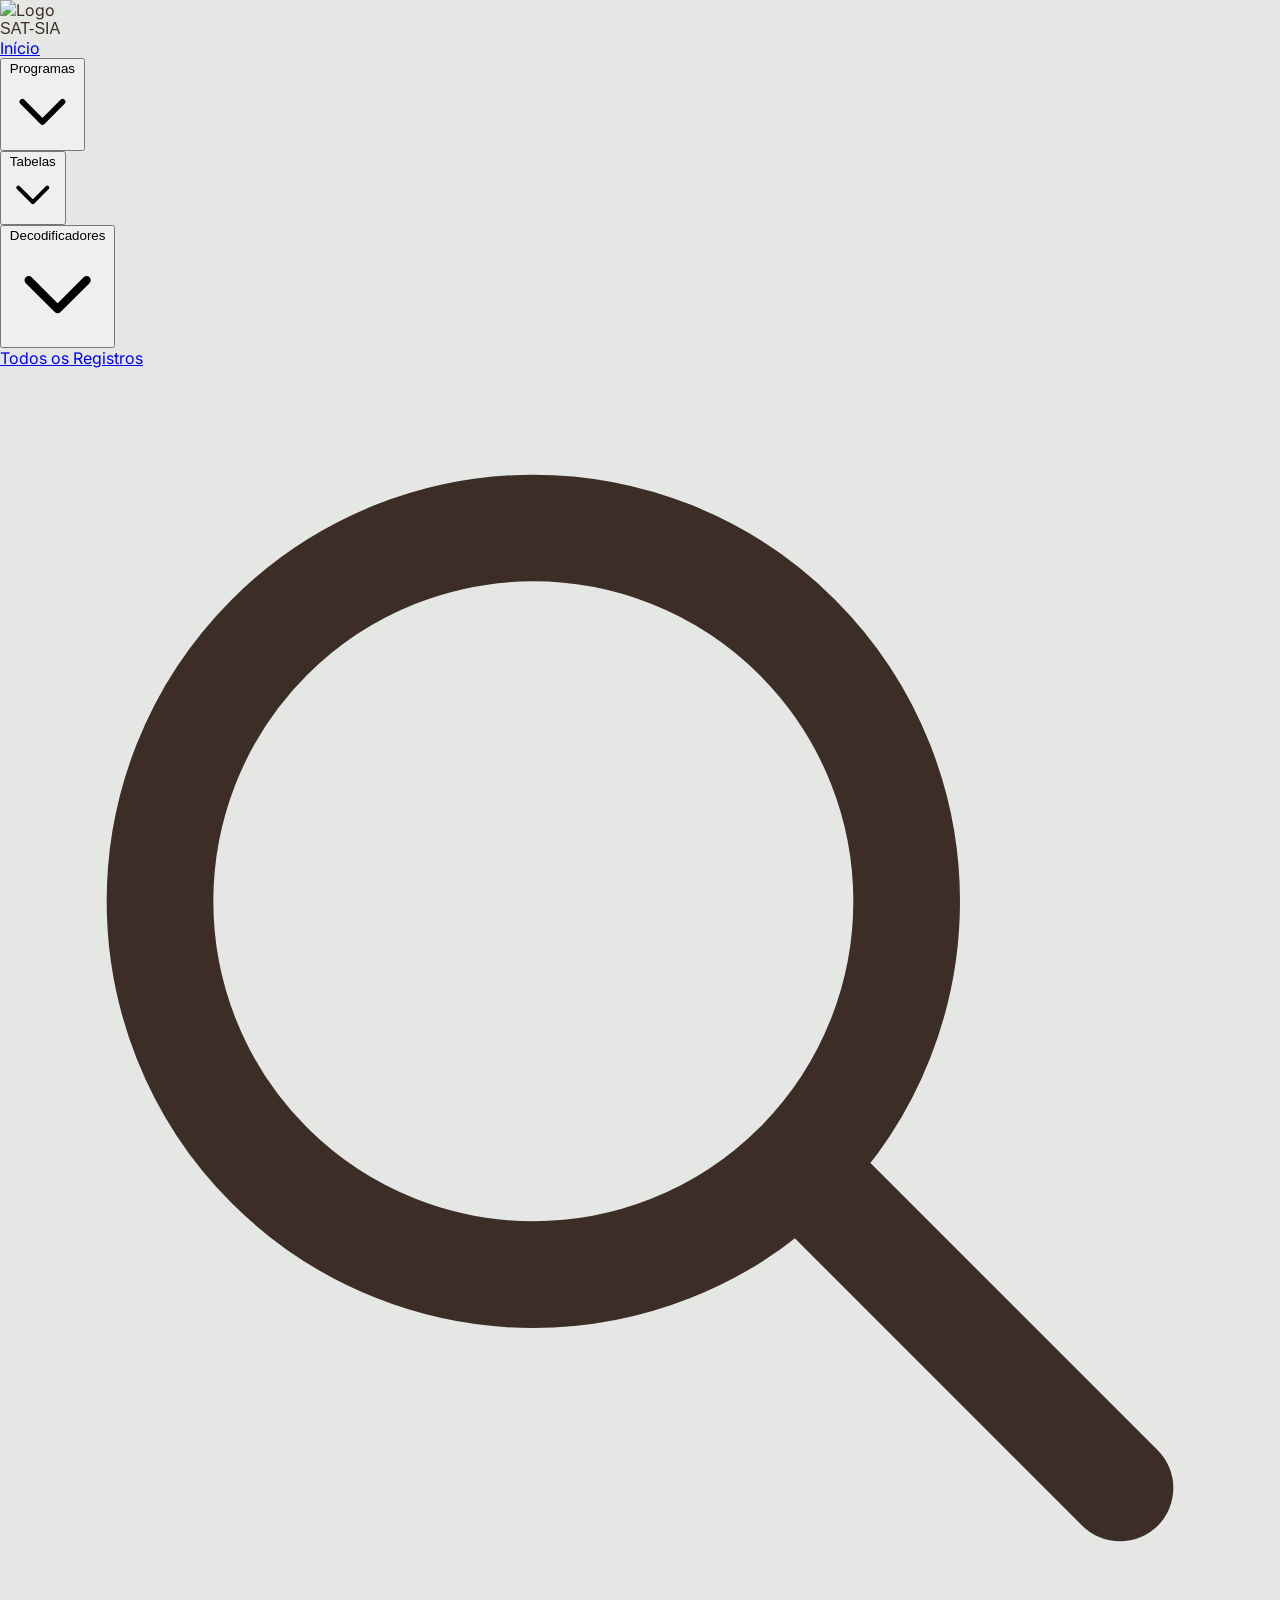
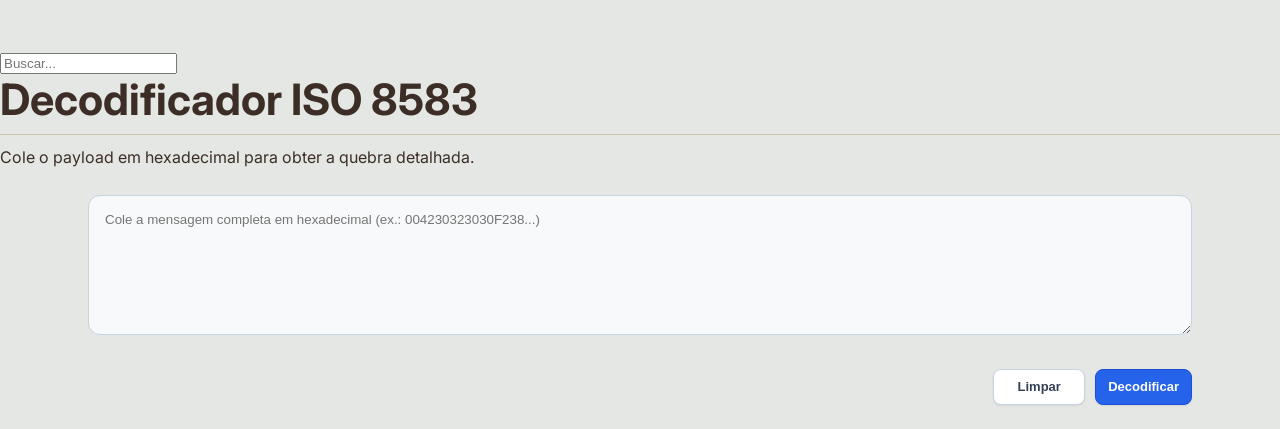
==== decodificadores.html @ ccd4087e "commit inicial" ====
﻿
<!DOCTYPE html>
<html lang="pt-BR">
<head>
    <meta charset="UTF-8">
    <meta name="viewport" content="width=device-width, initial-scale=1.0">
    <title>SAT-SIA | Plataforma Técnica de Meios de Pagamento</title>
    <script src="https://cdn.tailwindcss.com"></script>
    <script src="https://cdnjs.cloudflare.com/ajax/libs/animejs/3.2.1/anime.min.js"></script>
    <link href="https://fonts.googleapis.com/css2?family=Playfair+Display:wght@400;600;700&family=Inter:wght@300;400;500;600&family=JetBrains+Mono:wght@400;500&display=swap" rel="stylesheet">
    <link rel="stylesheet" href="css/base.css">
    <link rel="stylesheet" href="css/components.css">
    <link rel="stylesheet" href="css/iso-decoder.css">
</head>
<body class="decoders-page" data-page="decodificadores">
    <div id="site-header"></div>

    <!-- Header -->
    <section class="praticas-hero pt-20 pb-8 bg-gradient-to-br from-bege to-white">
        <div class="max-w-6xl mx-auto px-6">
            <h1 id="decoder-title" class="font-Sohne text-3xl md:text-4xl font-bold text-marrom mb-4 fade-in">
                Decodificadores de Mensagem
            </h1>
            <p id="decoder-desc" class="text-base md:text-lg text-marrom/80 fade-in">
                Use os módulos ISO 8583 e Antifraude para análise operacional e investigação técnica.
            </p>
        </div>
    </section>

    <!-- ISO Decoder Panel -->
    <section class="iso-panel" data-tool-panel="iso">
        <div class="iso-content">
            <textarea class="hex-input textarea"
                placeholder="Cole a mensagem completa em hexadecimal (ex.: 004230323030F238...)"></textarea>
            <button class="btn clear-btn">Limpar</button>
            <button class="btn decode-btn">Decodificar</button>
        </div>
        
        <!-- tudo que o core ja preenche -->
        <div class="results hidden">
            <!-- MTI -->
            <div class="mti">
                <span class="label">Mensagem:</span>
                <span class="value"></span>
                <span class="label" style="margin-left:15px;">Bandeira:</span>
                <span class="network-value highlight"></span>
                <span class="label" style="margin-left:15px;">Bitmap:</span>
                <span class="bitmap-mode-value highlight"></span>
            </div>

            <!-- Bitmaps -->
            <div class="grid md:grid-cols-2 gap-4 mb-6">
                <div class="bitmap-container">
                    <div class="primary-bitmap">
                        <span class="w-2 h-2 rounded-full bg-verde"></span>
                        Bitmap Primario (64 bits)
                    </div>
                </div>
                <div class="bitmap-container">
                    <div class="secondary-bitmap">
                        <span class="w-2 h-2 rounded-full bg-terra"></span>
                        Bitmap Secundario (64 bits)
                    </div>
                </div>
            </div>

            <!-- Data Elements -->
            <div class="mt-6">
                <div class="overflow-x-auto">
                    <table class="de-table tbody">
                        <colgroup>
                            <col class="col-field-c">
                            <col class="col-attr-c">
                            <col class="col-value-c">
                        </colgroup>
                        <thead>
                            <tr>
                                <th class="col-field-h">Campo</th>
                                <th class="col-attr-h">Atributo</th>
                                <th class="col-value-h">Conteudo</th>
                            </tr>
                        </thead>
                        <tbody></tbody>
                    </table>
                </div>
            </div>

            <!-- Detail Containers -->
            <div class="detail-containers mt-6"></div>
        </div>

    </section>
    <section class="iso-panel hidden" data-tool-panel="antifraude">
        <div class="iso-content antifraud-content">
            <textarea id="hexInput" class="hex-input textarea"
                placeholder="Cole aqui a mensagem completa em texto..."></textarea>
            <button class="btn clear-btn" data-af-clear>Limpar</button>
            <button class="btn decode-btn" data-af-decode>Decodificar</button>
        </div>
        <div id="result" class="antifraud-result"></div>
    </section>
    <button type="button" class="back-to-top" data-back-to-top aria-label="Voltar ao topo">
        <svg fill="none" class="w-6 h-6" stroke="currentColor" stroke-width="2" viewBox="0 0 24 24">
            <path stroke-linecap="round" stroke-linejoin="round" d="M5 10l7-7m0 0l7 7m-7-7v18"></path>
        </svg>
    </button>
    <script src="js/ui/header.js?v=20260306z"></script>
    <script src="js/core/antifraud-decoder-core.js"></script>
    <!-- Scripts das ferramentas -->
    <script type="module" src="js/core/iso-decoder.js"></script>
    <script type="module" src="js/ui/render.js"></script>
    <script type="module" src="js/pages/decodificadores.js"></script>

</body>
</html>
---- css/base.css ----
﻿/* =========================
   DESIGN TOKENS
   =========================*/
:root {
    --terra: #C4A484;
    --verde: #8BA888;
    --ice: #e4e7e4;
    --marrom: #3C2E26;

    --font-base: 'Inter', sans-serif;
    --font-mono: 'JetBrains Mono', monospace;
    --font-Sohne: "Sohne", sans-serif;
    --font-apple: "SF Pro", "Helvetica Neue", sans-serif;

    --space-xxs: 4px;
    --space-xs: 8px;
    --space-sm: 16px;
    --space-md: 24px;
    --space-lg: 32px;

    --radius-sm: 6px;
    --radius-md: 12px;
    --radius-lg: 16px;

    --transition: all 0.3s ease;
}

/* =========================
   BASE
   ========================= */
* {
    box-sizing: border-box;
}

body {
    font-family: var(--font-base);
    background: linear-gradient(135deg, var(--ice), #e4e7e4);
    margin: 0;
    padding: var(--space-lg);
    color: var(--marrom);
}

.font-mono {
    font-family: var(--font-mono);
}

.font-Sohne {
    font-family: var(--font-Sohne);
}

.hidden {
    display: none;
}

.label {
    font-size: 14px;
    font-weight: 600;
    color: var(--marrom);
    opacity: 0.85;
    letter-spacing: 0.04em;
    text-transform: uppercase;
}
---- css/components.css ----
﻿/* =========================
   BUTTONS
   ========================= */
.btn {
    padding: var(--space-xs) var(--space-md);
    border-radius: 50px;
    cursor: pointer;
    border: none;
    transition: var(--transition);
    font-weight: 600;
}
.decode-btn {
    background: #778da9;
    color: white;
    margin-bottom: var(--space-sm);
}

.decode-btn:hover {
    transform: translateY(-2px);
}

.clear-btn {
    background: transparent;
    border: 1px solid #ced4da;
    color: #6c757d;
}

.clear-btn:hover {
    transform: translateY(-2px);
}

/* =========================
   INPUTS
   ========================= */
.input,
.textarea {
    width: 100%;
    padding: var(--space-sm);
    border-radius: var(--radius-md);
    border: 2px solid #e0e1dd;
    transition: var(--transition);
}

.textarea {
    resize: vertical;
    min-height: 120px;
}

/* =========================
   TABLE
   ========================= */
.table {
    width: 100%;
    border-collapse: collapse;
    font-size: 12px;
}

/* linha expandida */
.detail-row {
    background: #f8f9fb;
}

.detail-cell {
    padding: 0 !important;
    background: #f9fafb;
}

.detail-container {
    display: block;
    padding: 16px 20px;
    border-left: 4px solid #3b82f6;
}

.child-card {
    display: block;
    background: #ffffff;
    border-radius: 6px;
    padding: 14px 18px;
    margin-bottom: 12px;
    box-shadow: 0 1px 4px rgba(0,0,0,0.06);
}

.child-row {
    display: grid !important;
    grid-template-columns: 400px 1fr;
    align-items: center;
    padding: 6px 0;
    gap: 12px;
    border-bottom: 1px solid #f0f0f0;
}

.child-row:last-child {
    border-bottom: none;
}

.child-key {
    font-weight: 600;
    color: #374151;
}

.child-value {
    font-family: monospace;
    color: #111827;
}


/* botÃ£o */
.expand-btn {
    border: none;
    background: none;
    cursor: pointer;
    margin-left: 6px;
}

.expand-btn .arrow {
    font-size: 12px;
}

.detail-row {
    background: #f9fafb;
}

.detail-container {
    border-left: 4px solid #3b82f6;
    padding-left: 12px;
}

.child-card {
    background: #ffffff;
    border-radius: 6px;
    padding: 10px 14px;
    margin-bottom: 8px;
    box-shadow: 0 1px 4px rgba(0,0,0,0.06);
}

.child-header {
    font-weight: 600;
    margin-bottom: 10px;
    color: #3b82f6;
}


.value-desc {
    margin-left: 8px;
    font-size: 12px;
    color: #6b7280;
}

/* Expanded DE rows: field | description | size | content */
.child-grid {
    display: grid !important;
    grid-template-columns: 120px minmax(220px, 1fr) 90px minmax(180px, 1.2fr);
    gap: 8px;
    align-items: center;
}

.child-grid-main {
    border-bottom: none;
    padding: 0;
    line-height: 1.1;
}

.child-grid-extra {
    padding-top: 4px;
    line-height: 1.1;
}

.child-col-field,
.child-col-name,
.child-col-size {
    color: #2563eb;
    font-weight: 600;
}

.child-col-content {
    font-family: monospace;
    color: #111827;
    line-height: 1.1;
}

@media (max-width: 900px) {
    .child-grid {
        grid-template-columns: 1fr;
        gap: 6px;
    }

    .child-grid-extra .child-col-field,
    .child-grid-extra .child-col-name,
    .child-grid-extra .child-col-size {
        display: none;
    }
}

/* ==================================================
   ISO Decoder Product Polish (scoped)
   ================================================== */
.iso-panel {
    --iso-surface: #ffffff;
    --iso-surface-soft: #f8fafc;
    --iso-surface-alt: #f1f5f9;
    --iso-border: #dbe3ee;
    --iso-border-strong: #c7d3e3;
    --iso-text: #0f172a;
    --iso-text-soft: #475569;
    --iso-primary: #2563eb;
    --iso-primary-soft: #dbeafe;
    --de-col-field: 28%;
    --de-col-attr: 12%;
    --de-col-value: 60%;
}

.iso-panel .iso-content {
    display: grid;
    grid-template-columns: 1fr auto auto;
    gap: 10px;
    align-items: end;
}

.iso-panel .iso-content .hex-input {
    grid-column: 1 / -1;
    width: 100%;
}

.iso-panel .iso-content .btn {
    display: inline-flex;
    align-items: center;
    justify-content: center;
    width: auto;
    min-width: 92px;
    padding: 8px 12px;
    border-radius: 8px;
    font-size: 13px;
    font-weight: 600;
    line-height: 1;
    height: 36px;
    margin: 0;
    box-shadow: 0 1px 2px rgba(15, 23, 42, 0.08);
    transform: none !important;
}

.iso-panel .iso-content .clear-btn {
    grid-column: 2;
    background: #ffffff;
    border: 1px solid var(--iso-border-strong);
    color: #334155;
    margin-left: 0;
    align-self: stretch;
}

.iso-panel .iso-content .clear-btn:hover {
    background: #f8fafc;
    border-color: var(--iso-primary);
    color: var(--iso-primary);
    transform: none !important;
}

.iso-panel .iso-content .decode-btn {
    grid-column: 3;
    background: var(--iso-primary);
    border: 1px solid #1d4ed8;
    color: #ffffff;
    margin-left: 0;
    align-self: stretch;
}

.iso-panel .iso-content .decode-btn:hover {
    background: #1d4ed8;
    transform: none !important;
}

.iso-panel .hex-input {
    background: #ffffff;
    border: 1px solid var(--iso-border-strong);
}

.iso-panel .hex-input.valid {
    background: #ffffff;
    border-color: #16a34a;
}

.iso-panel .hex-input.invalid {
    background: #fff7f7;
    border-color: #dc2626;
}

.iso-panel .hex-input.truncated {
    background: #fffdf5;
    border-color: #f59e0b;
}

.iso-panel .results,
.iso-panel .results-area {
    background: var(--iso-surface);
    margin-top: 16px;
    border: 1px solid var(--iso-border);
    border-radius: 12px;
    padding: 12px;
}

.iso-panel .mti-box {
    background: var(--iso-surface-soft);
    border: 1px solid var(--iso-border);
    border-left: 4px solid var(--iso-primary);
    border-radius: 10px;
    color: var(--iso-text);
}

.iso-panel .de-table {
    margin-top: 10px;
    border: 1px solid var(--iso-border);
    border-radius: 10px;
    overflow: hidden;
    background: var(--iso-surface);
    table-layout: fixed;
    border-collapse: collapse;
    border-spacing: 0;
}

.iso-panel .de-table th {
    background: #334155;
    color: #f8fafc;
    font-size: 12px;
    letter-spacing: 0.2px;
    padding: 9px 10px;
    text-align: left;
}

.iso-panel .de-table col.col-field-c {
    width: var(--de-col-field);
}

.iso-panel .de-table col.col-attr-c {
    width: var(--de-col-attr);
}

.iso-panel .de-table col.col-value-c {
    width: var(--de-col-value);
}

.iso-panel .de-table th.col-value-h {
    font-size: 13px;
    font-weight: 800;
}

.iso-panel .de-table th.col-field-h,
.iso-panel .de-table th.col-attr-h {
    opacity: 0.92;
}

.iso-panel .de-table td {
    padding: 6px 10px;
    border-bottom: none;
    color: var(--iso-text);
    vertical-align: top;
}

.iso-panel .de-table tbody tr:not(.detail-row) {
    border-bottom: 1px solid var(--iso-border);
}

.iso-panel .de-table tbody tr:last-child:not(.detail-row) {
    border-bottom: none;
}

.iso-panel .de-table td.col-attr {
    color: var(--iso-text-soft);
    font-size: 12px;
}

.iso-panel .de-table td.col-value {
    font-size: 13px;
    line-height: 1.25;
}

.iso-panel .multi-line {
    max-height: none;
    overflow: visible;
    text-overflow: initial;
}

.iso-panel td.col-field {
    display: table-cell;
}

.iso-panel .cell-stack {
    min-height: 2.9em;
    line-height: 1.2;
}

.iso-panel .field-stack {
    display: flex;
    align-items: start;
    gap: 8px;
    width: 100%;
}

.iso-panel .fld-id {
    display: inline-block;
    font-weight: 700;
    color: #0f172a;
    flex: 0 0 24px;
}

.iso-panel .col-attr {
    white-space: nowrap;
}

.iso-panel .fld-type {
    display: block;
    font-weight: 700;
    color: #334155;
    text-transform: uppercase;
    font-size: 11px;
}

.iso-panel .fld-size {
    display: block;
    color: #64748b;
    font-size: 12px;
}

.iso-panel .field-stack .fld-name {
    display: inline-block;
    flex: 1 1 auto;
    min-width: 0;
    overflow: visible;
    text-overflow: initial;
    line-height: 1.2;
    white-space: normal;
    word-break: normal;
    overflow-wrap: anywhere;
}

.iso-panel .field-stack .expand-btn {
    flex: 0 0 auto;
    margin-left: 2px;
}

.iso-panel .de-table tbody tr:nth-child(even):not(.detail-row) {
    background: #fbfdff;
}

.iso-panel .de-table tbody tr:hover:not(.detail-row) {
    background: var(--iso-surface-soft);
}

.iso-panel .fld-name {
    color: #0f172a;
    font-size: 12px;
    font-weight: 700;
}

.iso-panel .expand-btn {
    width: 20px;
    height: 20px;
    margin-left: 6px;
    border-radius: 4px;
}

.iso-panel .expand-btn:hover {
    background: var(--iso-primary-soft);
}

.iso-panel .detail-row {
    background: var(--iso-surface-alt);
}

.iso-panel .detail-cell {
    background: var(--iso-surface-alt);
}

.iso-panel .detail-container {
    border-left: 3px solid var(--iso-primary);
    padding: 10px 10px 10px 12px;
}

.iso-panel .child-card {
    border: 1px solid var(--iso-border);
    border-radius: 10px;
    box-shadow: 0 1px 2px rgba(15, 23, 42, 0.05);
    background: #ffffff;
    padding: 8px 10px;
    margin-bottom: 6px;
}

.iso-panel .copy-row {
    cursor: copy;
    transition: background-color 0.15s ease, border-color 0.15s ease, box-shadow 0.15s ease;
}

.iso-panel .copy-row:hover {
    border-color: var(--iso-primary);
    background: #f8fbff;
}

.iso-panel .copy-row.copied {
    border-color: #16a34a;
    background: #f0fdf4;
}

.iso-panel .child-grid {
    grid-template-columns: 112px 210px 82px minmax(190px, 1fr);
    gap: 8px;
}

.iso-panel .child-grid-main,
.iso-panel .child-grid-extra {
    line-height: 1.05;
}

.iso-panel .child-col-field,
.iso-panel .child-col-name,
.iso-panel .child-col-size {
    color: var(--iso-primary);
    font-size: 12px;
    font-weight: 700;
}

.iso-panel .child-col-name {
    white-space: nowrap;
    overflow: hidden;
    text-overflow: ellipsis;
}

.iso-panel .child-col-content {
    color: #111827;
    font-size: 12px;
    letter-spacing: 0;
    font-family: ui-monospace, SFMono-Regular, Menlo, Monaco, Consolas, "Liberation Mono", "Courier New", monospace;
}

.iso-panel .copy-btn {
    margin-left: 6px;
    border: 1px solid var(--iso-border-strong);
    background: #ffffff;
    color: var(--iso-text-soft);
    border-radius: 4px;
    width: 18px;
    height: 18px;
    font-size: 11px;
    line-height: 1;
    cursor: pointer;
}

.iso-panel .copy-btn:hover {
    border-color: var(--iso-primary);
    color: var(--iso-primary);
    background: var(--iso-primary-soft);
}

.iso-panel .copy-btn {
    display: none;
}

@media (max-width: 900px) {
    .iso-panel .iso-content {
        grid-template-columns: 1fr;
    }

    .iso-panel .iso-content .clear-btn,
    .iso-panel .iso-content .decode-btn {
        grid-column: 1;
        width: auto;
        justify-self: start;
        align-self: center;
    }
}

/* ==================================================
   Tools Tabs + Placeholder Panel
   ================================================== */
.tools-tabs {
    display: inline-flex;
    width: 100%;
    gap: 10px;
    padding: 6px;
    border: 1px solid var(--iso-border-strong);
    border-radius: 12px;
    background: #ffffff;
    box-shadow: 0 1px 2px rgba(15, 23, 42, 0.05);
}

.tab-btn {
    flex: 1;
    border: 1px solid transparent;
    border-radius: 10px;
    background: transparent;
    color: #475569;
    font-weight: 600;
    font-size: 13px;
    padding: 8px 12px;
    cursor: pointer;
    transition: background-color 0.2s ease, color 0.2s ease, border-color 0.2s ease;
}

.tab-btn:hover {
    background: #f8fafc;
    border-color: var(--iso-border);
}

.tab-btn.active {
    background: var(--iso-primary-soft);
    color: var(--iso-primary);
    border-color: #bfdbfe;
}

.coming-soon-panel {
    margin-top: 16px;
}

.coming-soon-card {
    border: 1px solid var(--iso-border);
    border-radius: 12px;
    background: #ffffff;
    padding: 20px;
}

.coming-soon-card h2 {
    margin: 0 0 8px;
    font-size: 22px;
    color: var(--iso-text);
}

.coming-soon-card p {
    margin: 0;
    color: var(--iso-text-soft);
    line-height: 1.45;
}

@media (max-width: 900px) {
    .tools-tabs {
        flex-direction: column;
    }
}

/* ==================================================
   Praticas Page Layout Fixes
   ================================================== */
.decoders-page {
    margin: 0;
    padding: 0;
    overflow-x: hidden;
}

.decoders-page .praticas-hero {
    margin-top: 0;
}

.decoders-page #decoder-title {
    font-family: 'Sohne', 'Inter', sans-serif;
    font-size: clamp(2rem, 3.8vw, 2.7rem);
    font-weight: 700;
    text-align: left;
    width: 100%;
    margin: 0 0 0.75rem 0;
    padding-bottom: 0.5rem;
    border-bottom: 1px solid rgba(196, 164, 132, 0.55);
    line-height: 1.2;
}

.decoders-page #decoder-desc {
    text-align: left;
    margin: 0 0 0.25rem 0;
    max-width: 58rem;
}

.decoders-page .iso-panel {
    max-width: 72rem;
    margin: 0 auto;
    padding: 0 1.5rem 1.5rem;
}

.antifraud-result {
    margin-top: 14px;
    overflow-x: auto;
}

.antifraud-result .de-table {
    margin-top: 0;
    table-layout: fixed;
}

.antifraud-result .de-table th:nth-child(1) { width: 46%; }
.antifraud-result .de-table th:nth-child(2) { width: 12%; }
.antifraud-result .de-table th:nth-child(3) { width: 10%; }
.antifraud-result .de-table th:nth-child(4) { width: 32%; }

.antifraud-result .de-table pre {
    margin: 0;
    white-space: pre-wrap;
    word-break: break-word;
    font-family: var(--font-mono);
    font-size: 12px;
}

.back-to-top {
    position: fixed;
    right: 20px;
    bottom: 20px;
    width: 40px;
    height: 40px;
    border: 1px solid var(--iso-border-strong);
    border-radius: 999px;
    background: #ffffff;
    color: #334155;
    display: flex;
    align-items: center;
    justify-content: center;
    cursor: pointer;
    box-shadow: 0 4px 10px rgba(15, 23, 42, 0.12);
    opacity: 0;
    visibility: hidden;
    transform: translateY(8px);
    transition: opacity 0.2s ease, transform 0.2s ease, visibility 0.2s ease;
    z-index: 60;
}

.back-to-top.visible {
    opacity: 1;
    visibility: visible;
    transform: translateY(0);
}

.back-to-top:hover {
    border-color: var(--iso-primary);
    color: var(--iso-primary);
}

/* ==================================================
   SPA VIEW — Tabelas, Programas, Registros
   ================================================== */

/* Área principal */
#app {
    max-width: 72rem;
    margin: 0 auto;
    padding: 80px 24px 48px;  /* 80px top = altura do nav fixo */
}

#breadcrumb {
    max-width: 72rem;
    margin: 0 auto;
    padding: 72px 24px 0;
    display: flex;
    align-items: center;
    gap: 6px;
    flex-wrap: wrap;
}

#breadcrumb:empty {
    display: none;
    padding: 0;
}

#breadcrumb .back-home {
    display: inline-flex;
    align-items: center;
    gap: 4px;
    font-size: 0.83rem;
    font-weight: 500;
    color: #8b5e3c;
    text-decoration: none;
    padding: 4px 10px;
    border: 1px solid #d6b89a;
    border-radius: 20px;
    background: #fdf8f3;
    transition: background 0.2s, color 0.2s;
}

#breadcrumb .back-home:hover {
    background: #f3e5d4;
    color: #5a3820;
}

/* Título das views */
#app h2 {
    font-family: 'Playfair Display', serif;
    font-size: 1.5rem;
    font-weight: 700;
    color: #3C2E26;
    margin: 0 0 1rem 0;
    padding-bottom: 0.5rem;
    border-bottom: 2px solid #C4A484;
}

#app .view-title {
    font-family: 'Sohne', 'Inter', sans-serif;
    font-size: clamp(2rem, 3.8vw, 2.7rem);
    font-weight: 700;
    color: #3C2E26;
    text-align: left;
    width: 100%;
    margin: 0 0 1rem 0;
    padding-bottom: 0.5rem;
    border-bottom: 1px solid rgba(196, 164, 132, 0.55);
    line-height: 1.2;
}

/* Campo de busca */
.table-search {
    width: 100%;
    max-width: 420px;
    padding: 8px 14px;
    margin-bottom: 14px;
    border: 1px solid #d6c4b0;
    border-radius: 8px;
    font-size: 0.875rem;
    font-family: 'Inter', sans-serif;
    color: #3C2E26;
    background: #fff;
    outline: none;
    transition: border-color 0.2s, box-shadow 0.2s;
}
.table-search:focus {
    border-color: #C4A484;
    box-shadow: 0 0 0 3px rgba(196,164,132,0.18);
}

.filtros-container {
    display: flex;
    gap: 12px;
    margin-bottom: 14px;
    flex-wrap: wrap;
}

.filtro-select {
    min-width: 200px;
    height: 36px; /* Altura fixa igual ao input */
    padding: 0 12px; /* Padding vertical zero */
    border: 1px solid #d6c4b0;
    border-radius: 8px;
    font-size: 0.875rem;
    font-family: 'Inter', sans-serif;
    color: #3C2E26;
    background: #fff;
    outline: none;
    transition: border-color 0.2s, box-shadow 0.2s;
    box-sizing: border-box; /* Garante que border e padding não aumentem a altura */
}

.ffiltro-select {
    min-width: 200px;
    padding: 8px 12px;
    border: 1px solid #d6c4b0;
    border-radius: 8px;
    font-size: 0.875rem;
    font-family: 'Inter', sans-serif;
    color: #3C2E26;
    background: #fff;
    outline: none;
    transition: border-color 0.2s, box-shadow 0.2s;
}

.filtro-select:focus {
    border-color: #C4A484;
    box-shadow: 0 0 0 3px rgba(196,164,132,0.18);
}

#app > .table-search,
#app > .filtros-container,
#app > .data-table,
#app > .data-table-short,
#app > .data-table-six-column,
#app > .paginacao {
    width: 100%;
    margin-left: auto;
    margin-right: auto;
}

/* Tabela principal */
.data-table,
.data-table-short,
.data-table-six-column {
    width: 100%;
    table-layout: fixed;
    border-collapse: collapse;
    font-size: 0.85rem;
    background: #ffffff;
    border-radius: 12px;
    overflow: hidden;
    box-shadow: 0 2px 8px rgba(60,46,38,0.08);
}

.data-table-programas,
.data-table-tabelas {
    table-layout: fixed;
}

.data-table-programas th,
.data-table-programas td,
.data-table-tabelas th,
.data-table-tabelas td {
    overflow: hidden;
    text-overflow: ellipsis;
}

.data-table-programas td:nth-child(3),
.data-table-tabelas td:nth-child(2) {
    white-space: normal;
}

.data-table th,
.data-table-short th,
.data-table-six-column th {
    background: #3C2E26;
    color: #f5f0eb;
    font-size: 0.78rem;
    font-weight: 600;
    text-transform: uppercase;
    letter-spacing: 0.05em;
    padding: 10px 14px;
    text-align: left;
    white-space: nowrap;
}

.data-table td,
.data-table-short td,
.data-table-six-column td {
    padding: 9px 14px;
    color: #3C2E26;
    border-bottom: 1px solid #ede8e2;
    vertical-align: middle;
    line-height: 1.4;
}

.data-table tbody tr:last-child td,
.data-table-short tbody tr:last-child td,
.data-table-six-column tbody tr:last-child td {
    border-bottom: none;
}

.data-table tbody tr:hover td,
.data-table-short tbody tr:hover td,
.data-table-six-column tbody tr:hover td {
    background: #fdf8f3;
}

.data-table tbody tr:nth-child(even) td,
.data-table-short tbody tr:nth-child(even) td,
.data-table-six-column tbody tr:nth-child(even) td {
    background: #faf7f4;
}

.data-table tbody tr:nth-child(even):hover td,
.data-table-short tbody tr:nth-child(even):hover td,
.data-table-six-column tbody tr:nth-child(even):hover td {
    background: #fdf8f3;
}

/* Badges */
.badge {
    display: inline-block;
    padding: 3px 8px;
    border-radius: 6px;
    font-size: 0.75rem;
    font-weight: 600;
    font-family: 'JetBrains Mono', monospace;
    white-space: nowrap;
}

.badge.id {
    background: #f0e8dc;
    color: #6b4226;
    border: 1px solid #d6b89a;
}

.badge.programa {
    background: #dbeafe;
    color: #1e40af;
}

.badge.tabela {
    background: #d1fae5;
    color: #065f46;
}

/* Badge de status */
.badge-status {
    display: inline-block;
    padding: 2px 8px;
    border-radius: 20px;
    font-size: 0.72rem;
    font-weight: 600;
    text-transform: uppercase;
    letter-spacing: 0.04em;
}

.badge-status.select  { background: #dbeafe; color: #1e40af; }
.badge-status.update  { background: #fef9c3; color: #854d0e; }
.badge-status.insert  { background: #dcfce7; color: #166534; }
.badge-status.delete  { background: #fee2e2; color: #991b1b; }
.badge-status.into,
.badge-status.set,
.badge-status.where,
.badge-status.from,
.badge-status.join,
.badge-status.call,
.badge-status.link,
.badge-status.copy,
.badge-status.include {
    background: #f3f4f6;
    color: #374151;
}
.badge-paid           { background: #dcfce7; color: #166534; }
.badge-due            { background: #fef9c3; color: #854d0e; }
.badge-pending        { background: #f3f4f6; color: #6b7280; }

/* code dentro de tabela */
.data-table code,
.data-table-short code,
.data-table-six-column code {
    font-family: 'JetBrains Mono', monospace;
    font-size: 0.78rem;
    background: #f0e8dc;
    color: #6b4226;
    padding: 1px 5px;
    border-radius: 4px;
}

/* Botão de ação */
.btn-action {
    padding: 4px 10px;
    border: 1px solid #d6b89a;
    border-radius: 6px;
    background: #fdf8f3;
    color: #8b5e3c;
    font-size: 0.78rem;
    font-weight: 600;
    cursor: pointer;
    transition: background 0.15s, color 0.15s;
}

.btn-action:hover {
    background: #f3e5d4;
    color: #3C2E26;
}

/* Paginação */
.paginacao {
    display: flex;
    justify-content: space-between;
    align-items: center;
    margin-top: 14px;
    padding: 8px 4px;
    font-size: 0.83rem;
    color: #6b5744;
}

.pag-buttons {
    display: flex;
    gap: 8px;
}

.pag-btn {
    padding: 6px 14px;
    border: 1px solid #d6b89a;
    border-radius: 8px;
    background: #fff;
    color: #8b5e3c;
    font-size: 0.82rem;
    font-weight: 600;
    cursor: pointer;
    transition: background 0.15s, border-color 0.15s;
}

.pag-btn:hover:not(:disabled) {
    background: #f3e5d4;
    border-color: #C4A484;
}

.pag-btn:disabled {
    opacity: 0.38;
    cursor: not-allowed;
}

/* Cards row (view antiga) */
.cards-row {
    display: grid;
    grid-template-columns: repeat(auto-fill, minmax(200px, 1fr));
    gap: 14px;
    margin-top: 16px;
}

.card {
    background: #ffffff;
    border: 1px solid #ede8e2;
    border-radius: 12px;
    padding: 16px;
    cursor: pointer;
    transition: box-shadow 0.2s, transform 0.15s;
    box-shadow: 0 1px 4px rgba(60,46,38,0.07);
}

.card:hover {
    box-shadow: 0 4px 16px rgba(60,46,38,0.14);
    transform: translateY(-2px);
}

.card .nome {
    font-weight: 700;
    font-size: 0.95rem;
    color: #3C2E26;
    margin-bottom: 4px;
}

.card .tipo {
    font-size: 0.75rem;
    font-weight: 600;
    text-transform: uppercase;
    letter-spacing: 0.05em;
    margin-bottom: 8px;
}

.card .desc {
    font-size: 0.8rem;
    color: #6b5744;
    line-height: 1.4;
}

.card .ico {
    flex-shrink: 0;
    fill: currentColor;
}
---- css/iso-decoder.css ----
﻿.iso-section {
    background: white;
    border-radius: var(--radius-lg);
    padding: var(--space-lg);
    max-width: 1100px;
    margin: var(--space-lg) auto;
}

.iso-panel .iso-content {
    display: grid;
    grid-template-columns: 1fr auto auto;
    gap: 10px;
    align-items: end;
}

.iso-panel .hex-input {
    font-family: var(--font-apple);
    background: #f8f9fa;
    min-height: 140px;
    width: 100%;
    /* ðŸ‘‡ espaÃ§amento REAL */
    margin-top: var(--space-md);
    margin-bottom: var(--space-md);
}

/* Estados visuais */
.iso-panel .hex-input.invalid {
    border-color: #dc2626;
    background: #fee2e2;
}

.iso-panel .hex-input.truncated {
    border-color: #f59e0b;
    background: #fffbeb;
}

.iso-panel .hex-input.valid {
    border-color: #16a34a;
    background: #ecfdf5;
}

/* ==================================================
   BITMAP
   ================================================== */
.iso-panel .bitmap-container {
    background: #f8f9fa;
    padding: var(--space-sm);
    border-radius: var(--radius-md);
    margin-top: var(--space-sm);
    display: grid;
    flex-wrap: wrap;
}

.iso-panel .primary-bitmap,
.iso-panel .secondary-bitmap {
    display: flex;
    flex-wrap: wrap;
    gap: 6px;
    justify-items: center;
}

.iso-panel .bit {
    width: 28px;
    height: 28px;
    display: flex;
    align-items: center;
    justify-content: center;
    border-radius: var(--radius-sm);
    font-family: var(--font-mono);
    font-size: 10px;
    font-weight: 600;
    cursor: pointer;
    transition: 0.2s;
}

.iso-panel .bit.on {
    background: var(--verde);
    color: white;
}

.iso-panel .bit.off {
    background: #e9ecef;
    color: #adb5bd;
}


/* ==================================================
   TABLES (DE)
   ================================================== */
.iso-panel .de-table {
    width: 100%;
    border-collapse: separate;
    border-spacing: 0;
    margin-top: var(--space-sm);
    font-size: 12px;
}

.iso-panel .de-table th {
    background: #334155;
    color: #f8fafc;
    padding: var(--space-xs);
}

.iso-panel .de-table td {
    padding: var(--space-xs);
    border-bottom: 1px solid #e9ecef;
}

.iso-panel .de-table tr:hover {
    background: #f8f9fa;
}
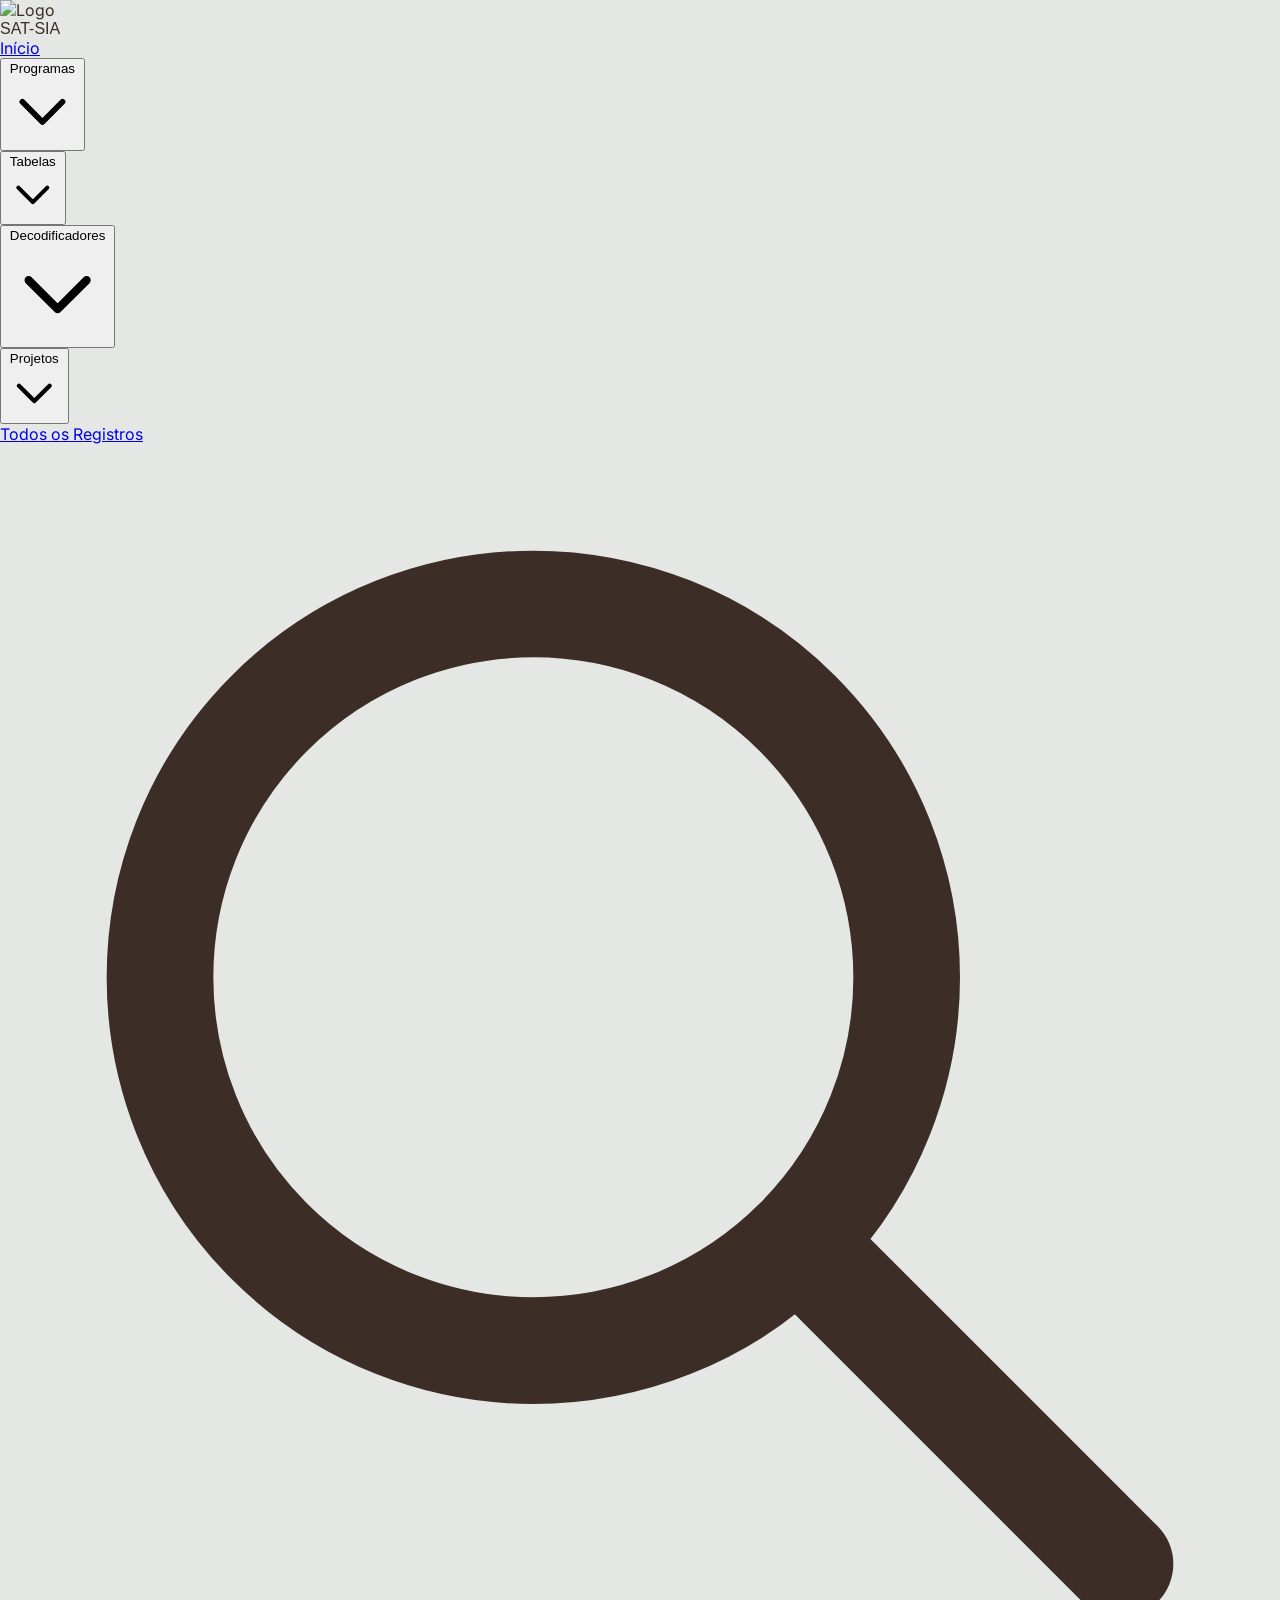
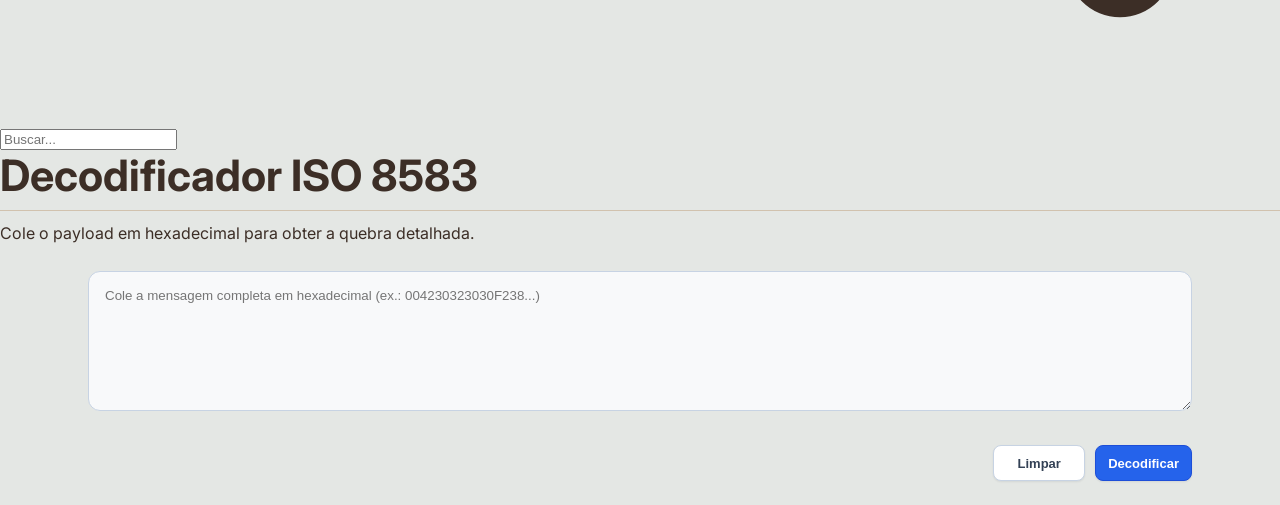
==== commit b0b65f47: "projeto alterado" ====
--- a/decodificadores.html
+++ b/decodificadores.html
@@ -104,7 +104,7 @@
             <path stroke-linecap="round" stroke-linejoin="round" d="M5 10l7-7m0 0l7 7m-7-7v18"></path>
         </svg>
     </button>
-    <script src="js/ui/header.js?v=20260306z"></script>
+    <script src="js/ui/header.js"></script>
     <script src="js/core/antifraud-decoder-core.js"></script>
     <!-- Scripts das ferramentas -->
     <script type="module" src="js/core/iso-decoder.js"></script>
--- a/css/components.css
+++ b/css/components.css
@@ -882,22 +882,28 @@
 }
 
 .data-table-programas,
+.data-table-projetos,
 .data-table-tabelas {
     table-layout: fixed;
+    width: 100%;
 }
 
 .data-table-programas th,
 .data-table-programas td,
+.data-table-projetos th,
+.data-table-projetos td,
 .data-table-tabelas th,
 .data-table-tabelas td {
+    white-space: nowrap;
     overflow: hidden;
     text-overflow: ellipsis;
 }
 
 .data-table-programas td:nth-child(3),
 .data-table-tabelas td:nth-child(2) {
-    white-space: normal;
-}
+    white-space: nowrap;
+}
+
 
 .data-table th,
 .data-table-short th,
